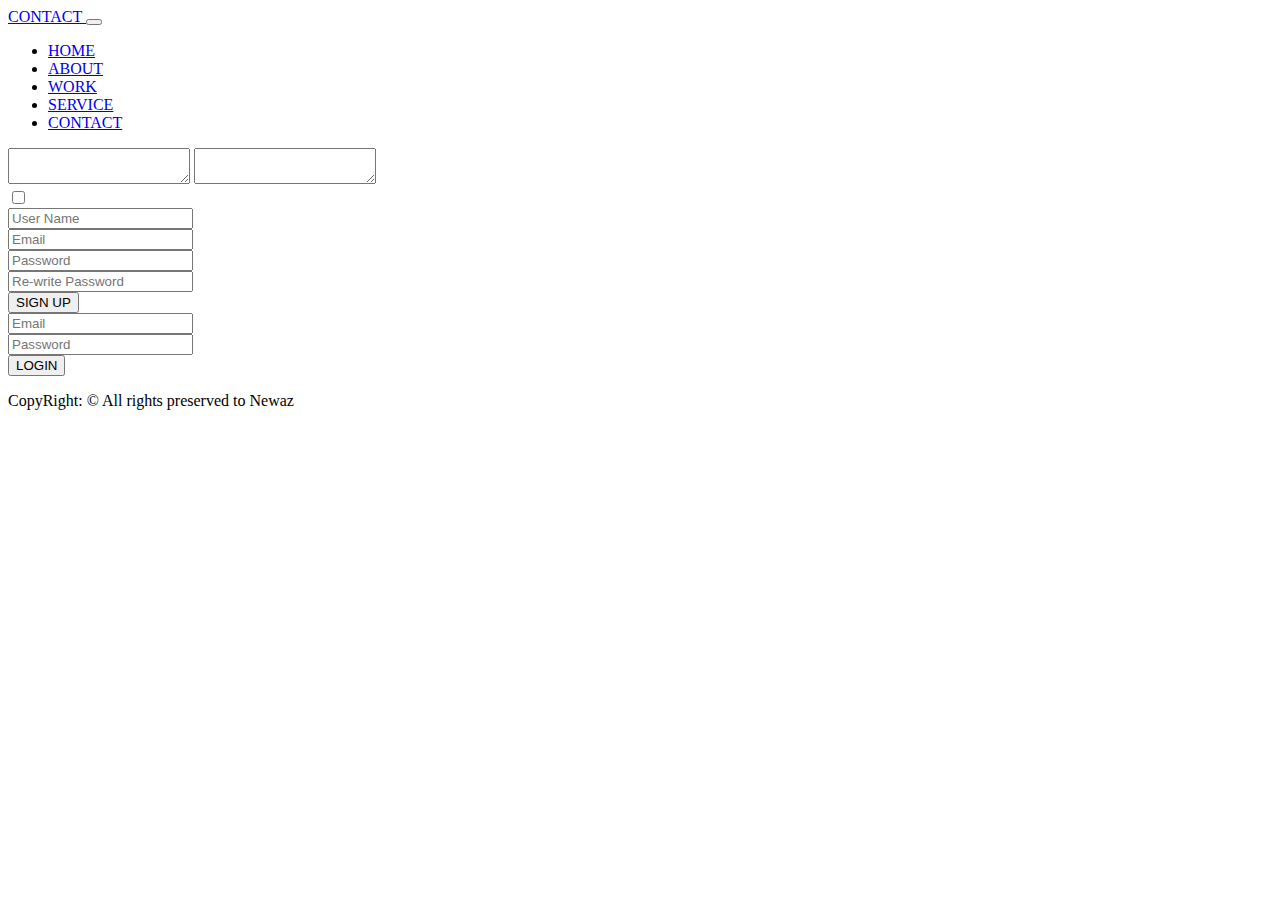
==== contact.html @ 8222590c "Add files via upload" ====
<!DOCTYPE html>
<html lang="en">
<head>
    <meta charset="UTF-8">
    <meta http-equiv="X-UA-Compatible" content="IE=edge">
    <meta name="viewport" content="width=device-width, initial-scale=1.0">	
    <link rel="shortcut icon" href="IMG/fav.png" type="image/x-icon">
    <title>Contact Parallax Website</title>
    <link href="https://cdn.jsdelivr.net/npm/bootstrap@5.0.1/dist/css/bootstrap.min.css" rel="stylesheet" integrity="sha384-+0n0xVW2eSR5OomGNYDnhzAbDsOXxcvSN1TPprVMTNDbiYZCxYbOOl7+AMvyTG2x" crossorigin="anonymous">
    <link rel="stylesheet" href="CSS/style5.css">
</head>
<body>
    <header>
        <nav class="navbar navbar-expand-md navbar-dark bg-dark" id="main">
            <div class="container" id="menu">
                <a class="navbar-brand fs-2 fw-bold" id="logo" href="contact.html"> 
                    <span>CONTACT</span>
                </a>
                <button class="navbar-toggler" type="button" data-bs-toggle="collapse" data-bs-target="#NAV">
                    <span class="navbar-toggler-icon"></span>
                </button>
                <div class="navbar-collapse collapse" id="NAV">
                    <ul class="navbar-nav ms-auto">
                        <li class="nav-item mx-2"><a class="nav-link" id="nav-a" href="index.html">HOME</a></li>
                        <li class="nav-item mx-2"><a class="nav-link" id="nav-activate" href="about.html">ABOUT</a></li>
                        <li class="nav-item mx-2"><a class="nav-link" id="nav-a" href="work.html">WORK</a></li>
                        <li class="nav-item mx-2"><a class="nav-link" id="nav-a" href="service.html">SERVICE</a></li>
                        <li class="nav-item mx-2"><a class="nav-link" id="nav-a" href="contact.html">CONTACT</a></li>
                    </ul>
                </div>
            </div>
        </nav> 
    </header>

    <section id="SectImg">
        <div class="container" id="BoxImg">
            <textarea id="box" readonly></textarea>
            <textarea id="box" readonly></textarea>
        </div>
    </section>

    <section>
        <div class="container" id="form_container" >

            <input class="btn" type="checkbox" name="" id="toggle_btn">

            <div class="bg-danger px-4" id="reg">
                <form action="">
                    <div class="form-group mt-5">
                        <input class="form-control inpt-grup" type="text" placeholder="User Name">
                    </div>
                    <div class="form-group mt-3">
                        <input class="form-control inpt-grup" type="email" placeholder="Email">
                    </div>
                    <div class="form-group mt-3">
                        <input class="form-control inpt-grup" type="password" placeholder="Password">
                    </div>
                    <div class="form-group mt-3">
                        <input class="form-control inpt-grup" type="password" placeholder="Re-write Password">
                    </div>
                    <div class="form-group mt-5 text-center">
                        <input class="btn bg-light ms-auto text-light fw-bold px-5" id="submit_btn" type="submit" value="SIGN UP">
                    </div>
                </form>
            </div>

            <div class="bg-success px-3" id="log">
                <form action="">
                    <div class="form-group mt-5">
                        <input class="form-control inpt-grup" type="email" placeholder="Email">
                    </div>
                    <div class="form-group mt-3">
                        <input class="form-control inpt-grup" type="password" placeholder="Password">
                    </div>
                    <div class="form-group mt-5 text-center">
                        <input class="btn bg-light ms-auto text-light fw-bold px-5" id="submit_btn" type="submit" value="LOGIN">
                    </div>
                </form>
            </div>

        </div>    
    </section>

    <footer class="bg-dark text-light">
        <div class="container">
            <p class="text-center fw-bold my-auto py-3">CopyRight: &copy; All rights preserved to Newaz</p>
        </div>
    </footer>

    <script src="https://cdn.jsdelivr.net/npm/@popperjs/core@2.9.2/dist/umd/popper.min.js" integrity="sha384-IQsoLXl5PILFhosVNubq5LC7Qb9DXgDA9i+tQ8Zj3iwWAwPtgFTxbJ8NT4GN1R8p" crossorigin="anonymous"></script>
    <script src="https://cdn.jsdelivr.net/npm/bootstrap@5.0.1/dist/js/bootstrap.min.js" integrity="sha384-Atwg2Pkwv9vp0ygtn1JAojH0nYbwNJLPhwyoVbhoPwBhjQPR5VtM2+xf0Uwh9KtT" crossorigin="anonymous"></script>
	
	<script type="text/javascript">
		var x = document.getElementById("reg");
		var y = document.getElementById("log");
		var z = document.getElementById("btn_color");
		
		function login(){
			x.style.left ="-400px";
			y.style.left ="350px";
			z.style.left ="115px";
		}
		function register(){
			x.style.left ="350px";
			y.style.left ="-400px";
			z.style.left ="0px";
		}
	</script>
	
	
</body>
</html>
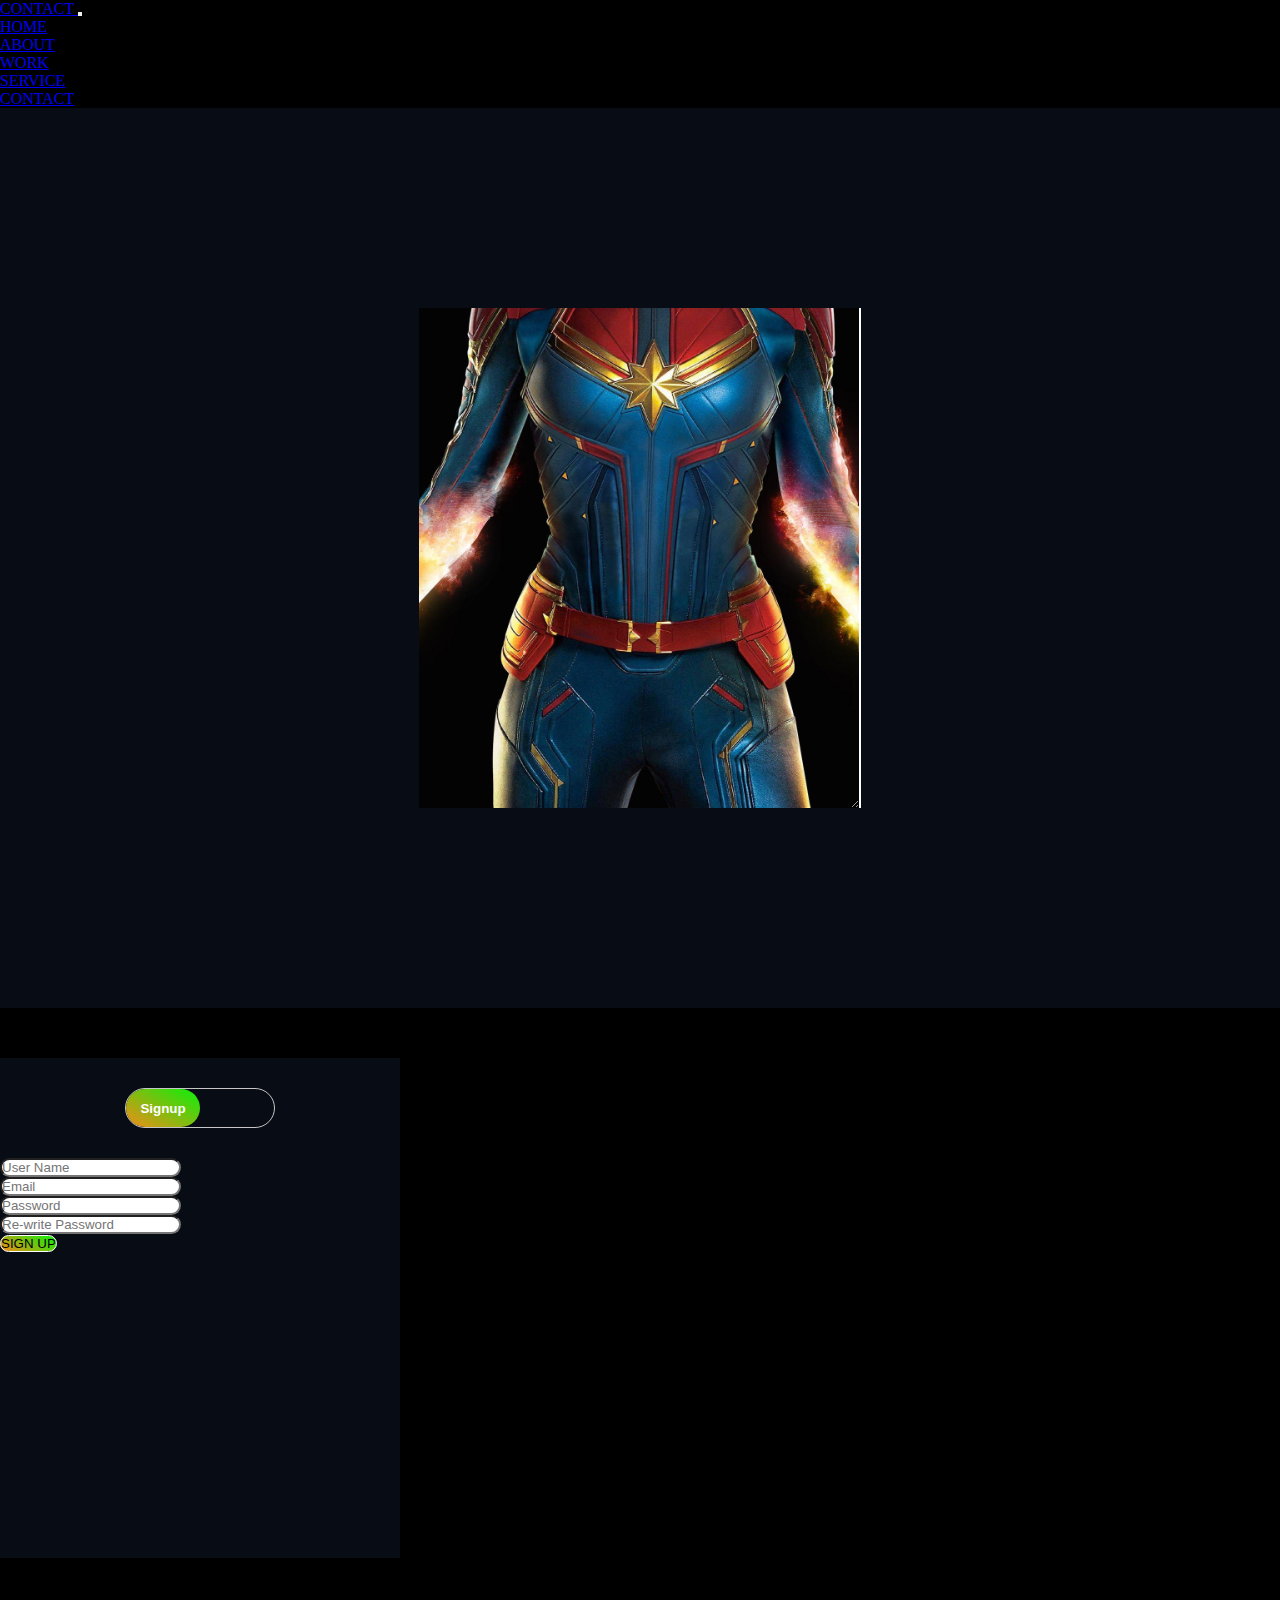
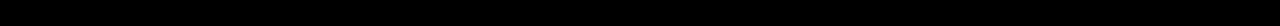
==== commit 177a9393: "new" ====
--- a/contact.html
+++ b/contact.html
@@ -40,7 +40,7 @@
     </section>
 
     <section>
-        <div class="container" id="form_container" >
+        <div class="container" id="form_container">
 
             <input class="btn" type="checkbox" name="" id="toggle_btn">
 
--- a/CSS/style5.css
+++ b/CSS/style5.css
@@ -0,0 +1,131 @@
+*{
+    margin: 0;
+    padding: 0;
+    box-sizing: border-box;
+    scroll-behavior: smooth;
+}
+body{
+    min-height: 100vh;
+    overflow-x: hidden;
+    background: #000;
+}
+
+#SectImg{
+    display: flex;
+    justify-content: center;
+    align-items: center;
+    min-height: 100vh;
+    background: #070c15;
+}
+#BoxImg{
+    position: relative;
+    width: 442px;
+    height: 500px;
+    display: flex;
+    justify-content: center;
+
+}
+#box{
+    position: absolute;
+    top: 0;
+    left: 0;
+    width: 100%;
+    max-width: 100%;
+    height: 100%;
+    background: url('../IMG/movie.jpg');
+    background-size: cover;
+    background-position: center center;
+    background-repeat: no-repeat;
+    background-attachment: fixed;
+    resize: none;
+    outline: none;
+    border: none;
+    opacity: 0.4;
+    filter: grayscale(1);
+}
+#BoxImg textarea:nth-child(2){
+    opacity: 1;
+    filter: grayscale(0);
+    width: 100%;
+    border-right: 2px solid #fff;
+    resize: horizontal;
+    background-position: center center;
+    background-size: cover;
+}
+#toggle_btn{
+    -webkit-appearance: none;
+    top: 30px;
+    position: absolute;
+    width: 150px;
+    height: 40px;
+    border: 1px solid #c6c6c6;
+    border-radius: 100px;
+}
+#toggle_btn::before{
+    content: 'Signup';
+    font-weight: bold;
+    color: #fff;
+    position: absolute;
+    top: 0;
+    left: 0;
+    width: 50%;
+    height: 100%;
+    background: linear-gradient(30deg, #f18c18, #09f109);
+    border-radius: 100px;
+    display: grid;
+    place-items: center;
+    transition: 0.5s;
+}
+#toggle_btn:checked::before{
+    content: 'Login';
+    left: 50%;
+}
+#toggle_btn:checked + #reg{
+    left: -101%;
+}
+#toggle_btn:checked + #reg + #log{
+    left: 0%;
+}
+#form_container{
+    position: relative;
+    display: flex;
+    justify-content: center;
+    align-items: center;
+    width: 400px;
+    height: 500px;
+    background: #070c15;
+    overflow: hidden;
+    margin-top: 50px;
+    margin-bottom: 50px;
+}
+#reg{   
+    position: absolute;   
+    width: 100%;
+    height: 400px; 
+    bottom: 0;
+    
+}
+#log{
+    position: absolute;
+    width: 100%;
+    height: 400px;
+    bottom: 0;
+    left: 101%;
+    
+}
+.inpt-grup{
+    border-radius: 100px;
+}
+#submit_btn{
+    background: linear-gradient(30deg, #f18c18, #09f109);
+    border-radius: 100px;
+    border: 1px solid #fff;
+}
+@media(max-width: 420px){
+    #BoxImg{
+        width: 300px;
+    }
+    #form_container{
+        width: 350px;
+    }
+}